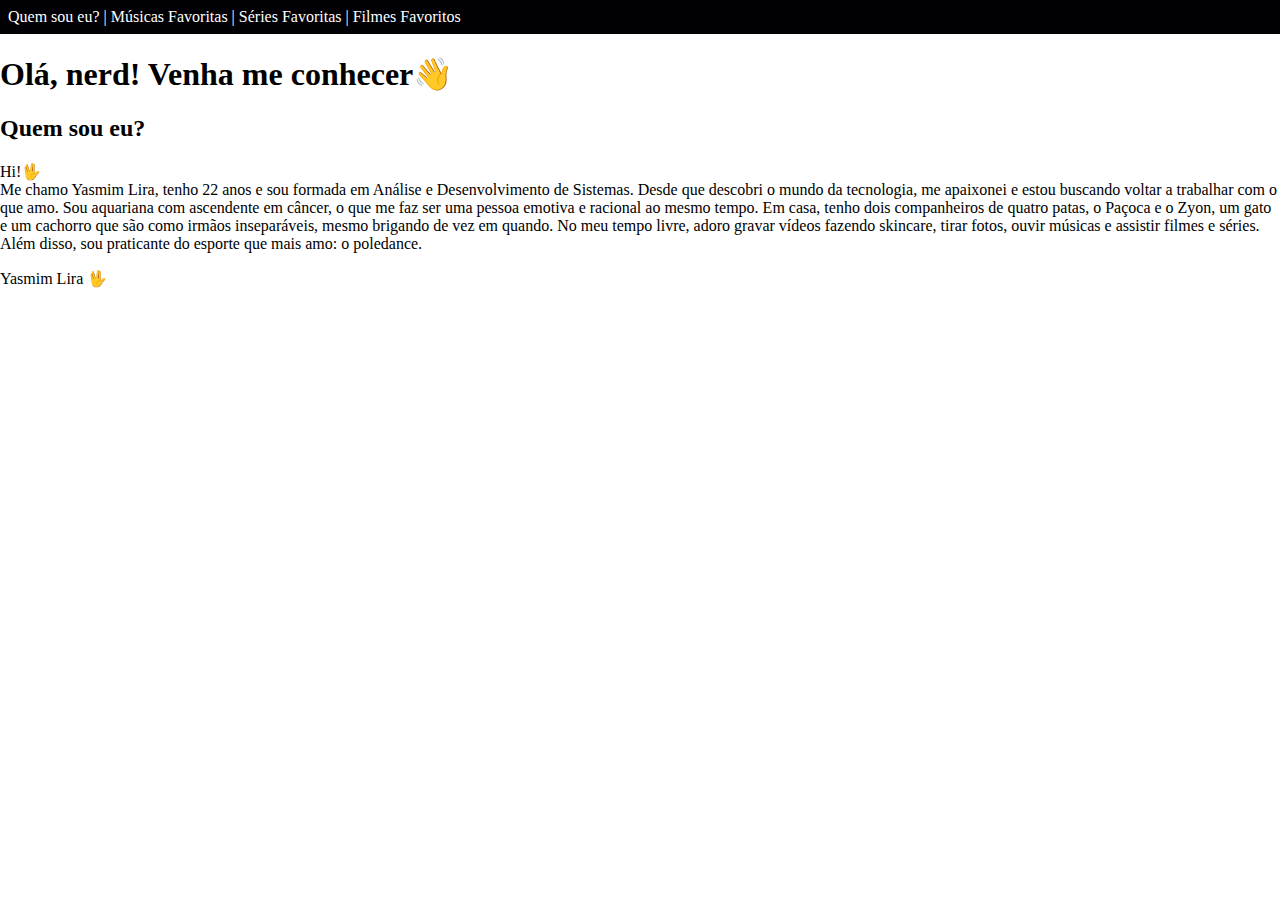
==== index.html @ aed07b40 "Arquivos do Projeto "Quem Sou Eu"" ====
<!DOCTYPE html>
<html lang="pt-br">

<head>
    <meta charset="UTF-8" />
    <link rel="stylesheet" href="css/index.css">
    <title>Yasmim Lira Castro</title>
</head>

<body>
    <header class="header">
        <nav>
            <a href="index.html">Quem sou eu?</a> |
            <a href="topmusicas.html">Músicas Favoritas</a> |
            <a href="seriesfav.html">Séries Favoritas</a> |
            <a href="filmesfav.html">Filmes Favoritos</a>
        </nav>
    </header>
    <main>
        <h1>Olá, nerd! Venha me conhecer👋</h1>
        <section>
            <h2>Quem sou eu?</h2>
            <article>
                <p>
                    Hi!🖖 <br/>
                    Me chamo Yasmim Lira, tenho 22 anos e sou formada em Análise e Desenvolvimento de Sistemas.
                    Desde que descobri o mundo da tecnologia, me apaixonei e estou buscando voltar a trabalhar com o que amo.
                    Sou aquariana com ascendente em câncer, o que me faz ser uma pessoa emotiva e racional ao mesmo
                    tempo.
                    Em casa, tenho dois companheiros de quatro patas, o Paçoca e o Zyon, um gato e um cachorro que são
                    como irmãos inseparáveis,
                    mesmo brigando de vez em quando.
                    No meu tempo livre, adoro gravar vídeos fazendo skincare, tirar fotos, ouvir músicas e assistir
                    filmes e séries.
                    Além disso, sou praticante do esporte que mais amo: o poledance.
                </p>
            </article>
        </section>
    </main>
    <footer>
        <p>Yasmim Lira 🖖</p>
    </footer>
</body>

</html>
---- css/index.css ----
body {
  margin: 0;
  padding: 0;
}
nav {
  background-color: #000005;
  color: white;
  display: block;
  padding: 8px;
  
}

a {
    
  text-decoration: none;
  color: white;
}
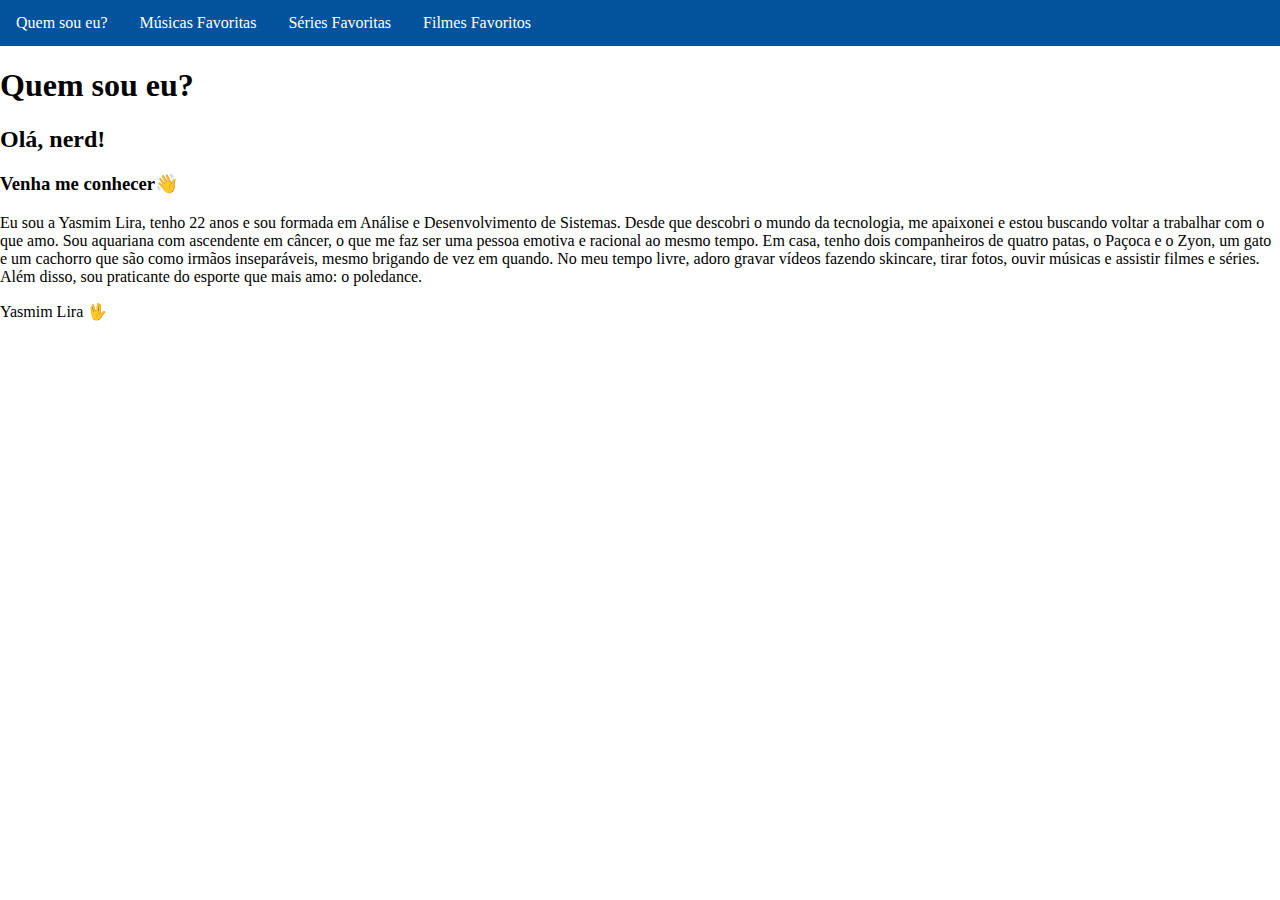
==== commit 80ee7743: "Adicionando menu de navegação" ====
--- a/index.html
+++ b/index.html
@@ -3,28 +3,31 @@
 
 <head>
     <meta charset="UTF-8" />
-    <link rel="stylesheet" href="css/index.css">
+    <link rel="stylesheet" href="css/menu-nav.css">
     <title>Yasmim Lira Castro</title>
 </head>
 
 <body>
     <header class="header">
         <nav>
-            <a href="index.html">Quem sou eu?</a> |
-            <a href="topmusicas.html">Músicas Favoritas</a> |
-            <a href="seriesfav.html">Séries Favoritas</a> |
-            <a href="filmesfav.html">Filmes Favoritos</a>
+            <ul class="barra-ul">
+                <li class="linha-li"><a href="index.html">Quem sou eu?</a></li>
+                <li class="linha-li"><a href="topmusicas.html">Músicas Favoritas</a></li>
+                <li class="linha-li"><a href="seriesfav.html">Séries Favoritas</a></li>
+                <li class="linha-li"><a href="filmesfav.html">Filmes Favoritos</a></li>
+            </ul>
         </nav>
     </header>
     <main>
-        <h1>Olá, nerd! Venha me conhecer👋</h1>
+        <h1>Quem sou eu?</h1>
         <section>
-            <h2>Quem sou eu?</h2>
+            <h2>Olá, nerd!</h2>
+            <h3>Venha me conhecer👋</h3>
             <article>
                 <p>
-                    Hi!🖖 <br/>
-                    Me chamo Yasmim Lira, tenho 22 anos e sou formada em Análise e Desenvolvimento de Sistemas.
-                    Desde que descobri o mundo da tecnologia, me apaixonei e estou buscando voltar a trabalhar com o que amo.
+                    Eu sou a Yasmim Lira, tenho 22 anos e sou formada em Análise e Desenvolvimento de Sistemas.
+                    Desde que descobri o mundo da tecnologia, me apaixonei e estou buscando voltar a trabalhar com o que
+                    amo.
                     Sou aquariana com ascendente em câncer, o que me faz ser uma pessoa emotiva e racional ao mesmo
                     tempo.
                     Em casa, tenho dois companheiros de quatro patas, o Paçoca e o Zyon, um gato e um cachorro que são
--- a/css/menu-nav.css
+++ b/css/menu-nav.css
@@ -0,0 +1,32 @@
+body {
+  margin: 0;
+  padding: 0;
+}
+
+.barra-ul {
+  list-style-type: none;
+  margin: 0;
+  padding: 0;
+  overflow: hidden;
+  background-color: #02529c;
+}
+
+.linha-li {
+  float: left;
+}
+
+.linha-li a {
+  display: block;
+  color: white;
+  text-align: center;
+  padding: 14px 16px;
+  text-decoration: none;
+}
+
+/* li a:hover:not(.active) {
+  background-color: #111;
+}
+
+.active {
+  background-color: #04AA6D;
+} */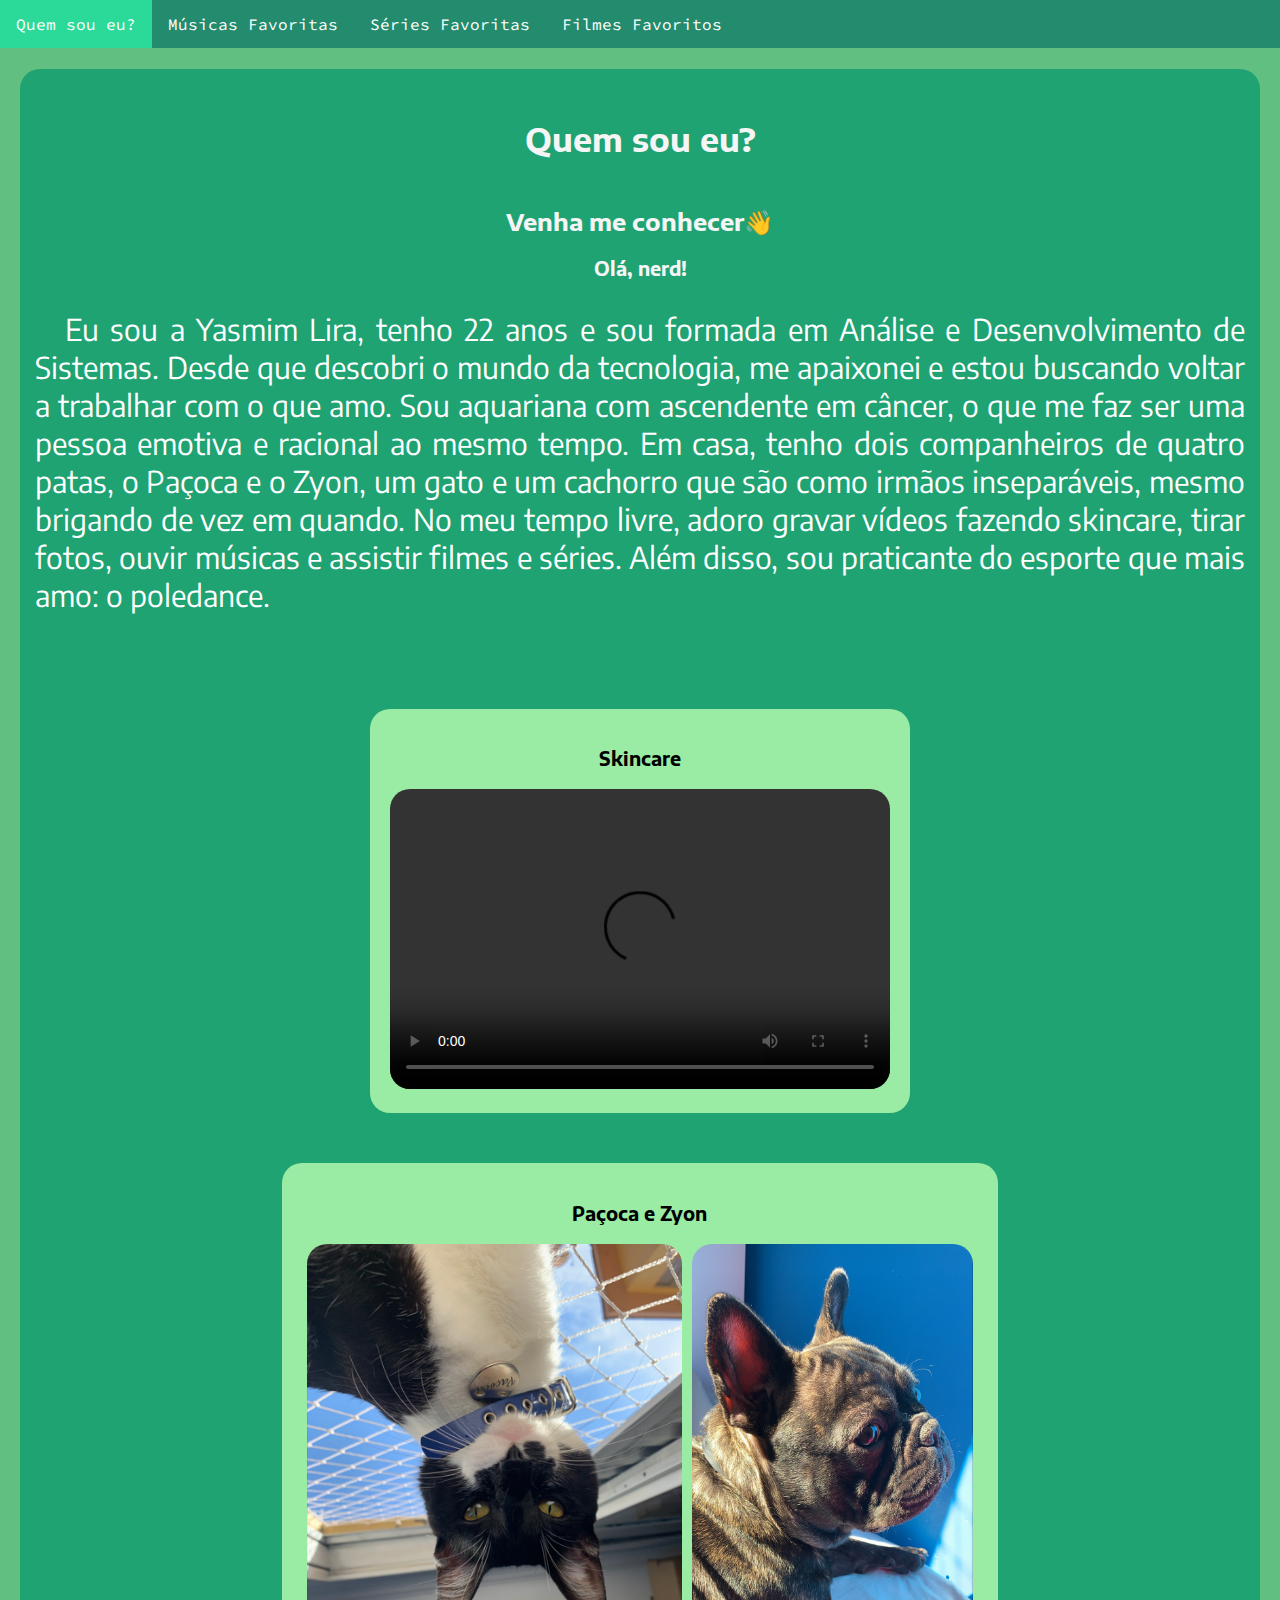
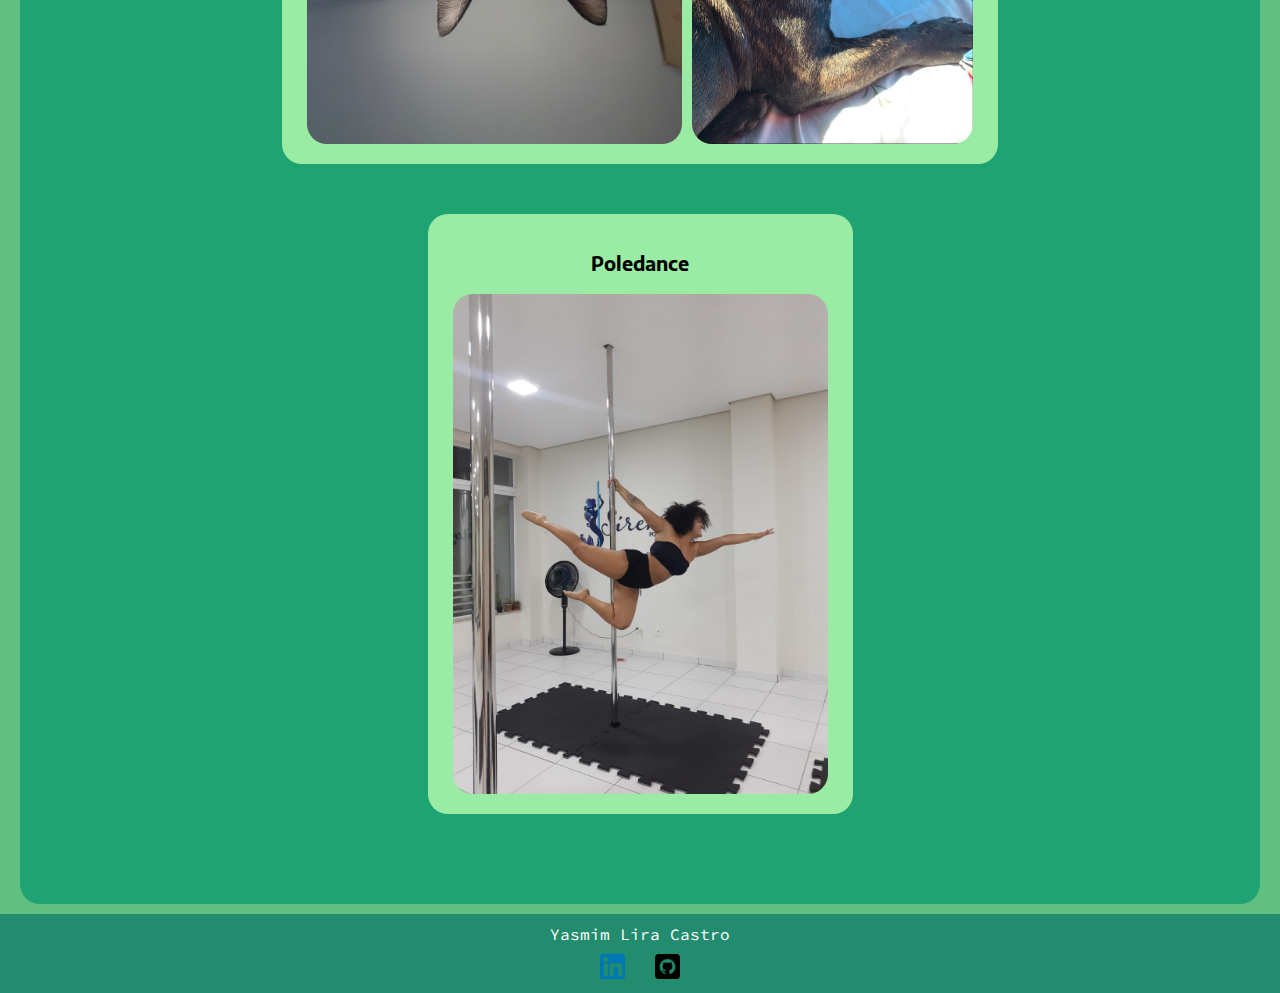
==== commit 1c11c594: "Adicionando estilo para as paginas" ====
--- a/index.html
+++ b/index.html
@@ -3,7 +3,19 @@
 
 <head>
     <meta charset="UTF-8" />
+    <link rel="shortcut icon" href="img/menina.png" type="image/x-icon">
     <link rel="stylesheet" href="css/menu-nav.css">
+    <link rel="stylesheet" href="css/index.css">
+    <link rel="preconnect" href="https://fonts.googleapis.com">
+    <link rel="preconnect" href="https://fonts.gstatic.com" crossorigin>
+    <link href="https://fonts.googleapis.com/css2?family=Source+Code+Pro:wght@200&display=swap" rel="stylesheet">
+    <link rel="preconnect" href="https://fonts.googleapis.com">
+    <link rel="preconnect" href="https://fonts.gstatic.com" crossorigin>
+    <link href="https://fonts.googleapis.com/css2?family=Encode+Sans+Semi+Expanded:wght@500&display=swap"
+        rel="stylesheet">
+    <link rel="preconnect" href="https://fonts.googleapis.com">
+    <link rel="preconnect" href="https://fonts.gstatic.com" crossorigin>
+    <link href="https://fonts.googleapis.com/css2?family=Encode+Sans:wght@300&display=swap" rel="stylesheet">
     <title>Yasmim Lira Castro</title>
 </head>
 
@@ -20,9 +32,9 @@
     </header>
     <main>
         <h1>Quem sou eu?</h1>
-        <section>
-            <h2>Olá, nerd!</h2>
-            <h3>Venha me conhecer👋</h3>
+        <section class="conteudo">
+            <h2>Venha me conhecer👋</h2>
+            <h3>Olá, nerd!</h3>
             <article>
                 <p>
                     Eu sou a Yasmim Lira, tenho 22 anos e sou formada em Análise e Desenvolvimento de Sistemas.
@@ -39,9 +51,37 @@
                 </p>
             </article>
         </section>
+        <section class="image-section">
+            <section class="section-video">
+                <h3>Skincare</h3>
+                <video width="500" height="300" controls>
+                    <source src="video/skincare.MOV" type="video/mp4">
+                    Seu navegador não suporta o elemento <code>video</code>.
+                </video>
+            </section>
+            <section class="section-pets">
+                <h3>Paçoca e Zyon</h3>
+                <div>
+                    <img src="img/paçoca.png" alt="gato">
+                    <img src="img/zyon.JPG" alt="cachorro">
+                </div>
+            </section>
+            <section class="section-pole">
+                <h3>Poledance</h3>
+                <div>
+                    <img src="img/poledance.JPG" alt="poledance" class="imgPole">
+                </div>
+            </section>
+        </section>
     </main>
     <footer>
-        <p>Yasmim Lira 🖖</p>
+        Yasmim Lira Castro
+        <div>
+            <a href="https://www.linkedin.com/in/yasmimlira/" target="_blank"><img src="img/linkedin.png"
+                    alt="linkedin"></a>
+            <a href="https://github.com/YasmimLira" target="_blank" rel="noopener noreferrer"><img src="img/github.png"
+                    alt="github"></a>
+        </div>
     </footer>
 </body>
 
--- a/css/menu-nav.css
+++ b/css/menu-nav.css
@@ -1,6 +1,7 @@
 body {
   margin: 0;
   padding: 0;
+  background-color: #60BF81;
 }
 
 .barra-ul {
@@ -8,7 +9,12 @@
   margin: 0;
   padding: 0;
   overflow: hidden;
-  background-color: #02529c;
+  background-color: #238C6E;
+  font-family: 'Source Code Pro', monospace;
+}
+
+.linha-li:hover {
+  background-color: #2BD999;
 }
 
 .linha-li {
@@ -23,10 +29,27 @@
   text-decoration: none;
 }
 
-/* li a:hover:not(.active) {
-  background-color: #111;
+footer {
+  width: 100%;
+  padding: 10px;
+  display: flex;
+  float: left;
+  justify-content: center;
+  background-color: #238C6E;
+  color: white;
+  font-family: 'Source Code Pro', monospace;
+  text-align: center;
+  align-items: center;
+  box-sizing: border-box;
+  flex-direction: column;
 }
 
-.active {
-  background-color: #04AA6D;
-} */+footer div {
+  margin-top: 10px; 
+}
+
+footer img {
+  width: 25px;
+  height: auto;
+  margin: 0 10px;
+}
--- a/css/index.css
+++ b/css/index.css
@@ -0,0 +1,101 @@
+h1,
+h2,
+h3 {
+    text-align: center;
+    font-family: 'Encode Sans Semi Expanded', sans-serif;
+    color: whitesmoke;
+}
+
+h1 {
+    padding-top: 50px;
+}
+
+p {
+    text-indent: 30px;
+    text-align: justify;
+    font-size: 30px;
+    font-family: 'Encode Sans', sans-serif;
+    color: #FFF;
+}
+
+main {
+    background-color: #20a373;
+    border-radius: 20px;
+    margin: 10px 20px;
+    padding-bottom: 90px;
+}
+
+
+.conteudo {
+    margin: 10px;
+    padding: 5px;
+}
+
+
+.image-section {
+    display: flex;
+    flex-direction: column;
+    align-items: center;
+    text-align: center;
+}
+
+.image-section div {
+    display: flex;
+    align-items: flex-end;
+    height: 500px;
+}
+
+img {
+    height: 500px;
+    width: auto;
+    margin: 0 5px;
+}
+
+.section-video {
+    background-color: #9AEBA3;
+    border-radius: 20px;
+    margin-top: 50px;
+    padding-bottom: 30px;
+    padding: 20px;
+}
+
+.section-video video {
+    border-radius: 20px;
+}
+
+.section-video h3 {
+    color: black;
+}
+
+.section-pets h3 {
+    color: black;
+}
+
+.section-pole h3 {
+    color: black;
+}
+
+.section-pets {
+    background-color: #9AEBA3;
+    border-radius: 20px;
+    padding-bottom: 30px;
+    padding: 20px;
+    margin-top: 50px;
+}
+
+.section-pets img {
+    border-radius: 20px;
+}
+
+
+.section-pole {
+    background-color: #9AEBA3;
+    border-radius: 20px;
+    padding-bottom: 30px;
+    padding: 20px;
+    margin-top: 50px;
+}
+
+.section-pole img {
+    border-radius: 20px;
+}